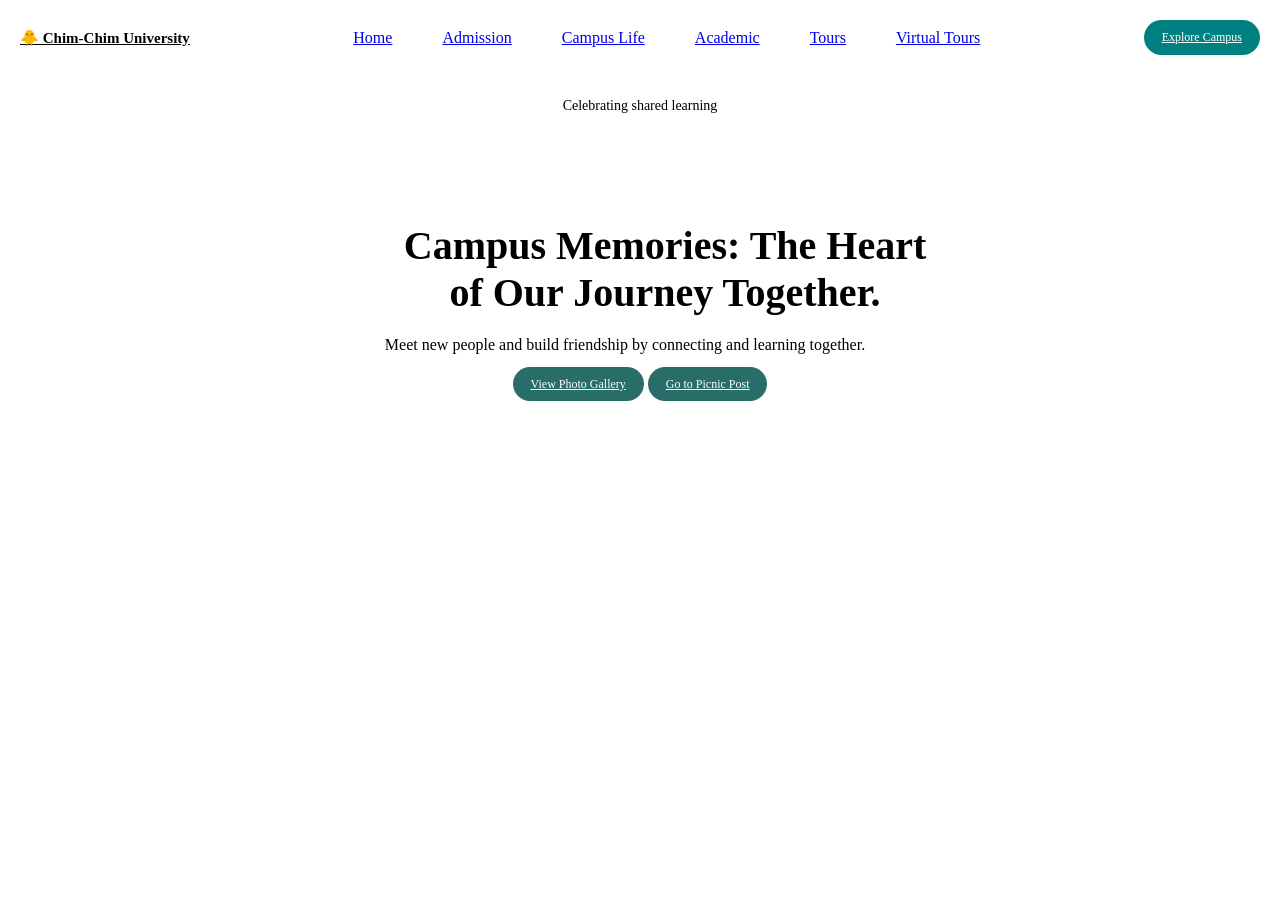
==== index.html @ 8ffe7baa "Add files via upload" ====
<!DOCTYPE html>
<html lang="en">
<head>
    <meta charset="UTF-8">
    <meta name="viewport" content="width=device-width, initial-scale=1.0">
    <title>Campus Memories</title>
    <link rel="stylesheet" href="style.css">
</head>
<body>
    <header class="navbar">
        <a href="index.html" class="logo">🐥 Chim-Chim University</a>
        <nav class="nav">
            <a href="index.html">Home</a>
            <a href="working.html">Admission</a>
            <a href="campus-life.html">Campus Life</a>
            <a href="working.html">Academic</a>
            <a href="working.html">Tours</a>
            <a href="working.html">Virtual Tours</a>
        </nav>
        <a href="campus-life.html" class="nav-button">
        Explore Campus</a>
    </header>

    <main>
        <br>
        <br>
        <br>
        <br>
        <br>
        <p class="tagline">Celebrating shared learning</p>
        <h1 class="heading">Campus Memories: The Heart<br>
        of Our Journey Together.</h1>
        <p class="para">
        Meet new people and build friendship by connecting and learning together.
        </p>

        <a href="campus-life.html" class="btn">View Photo Gallery</a>

        <a href="picnic-post.html" class="btn">Go to Picnic Post</a>
    </main>

</body>
</html>
---- style.css ----
* {
    margin: 0;
    padding: 0;
    box-sizing: border-box;
}


main {
    min-height: 100vh;
    background-image: url("images/campus-background.png");
    background-size: cover;
    background-position: center;
    text-align:center;
}

.navbar {
    display: flex;
    justify-content: space-between;
    align-items: center;
    padding: 20px;
    position: absolute;
    width: 100%;
}

.logo {
    color: black;
    font-size: 15px;
    font-weight: bold;
}

.nav-button {
    background-color: teal;
    color: white;
    padding: 10px 18px;
    border-radius: 25px;
    font-size: 12px;
    text-align: right;
}

.nav {
    display: flex;
    gap: 50px;
    align-items: center;
}

.box{
    margin-top: 2px;
}
.heading{
    padding-top: 100px;
    padding-left: 50px;
    font-size: 40px;
    text-align: center;
}
.para{
    padding-top: 20px;
    padding-right: 30px;
    margin-bottom: 20px;
}
.btn {
   background-color: #286d68;
    color: white;
    padding: 10px 18px;
    border-radius: 25px;
    font-size: 12px;
    text-align: center;
    margin-top:100 ;
}
.tagline{
   display: inline-block;
    background-color: rgba(255, 255, 255, 0.4);
    padding: 8px 15px;
    border-radius: 20px;
    font-size: 14px;
    text-align: center; 
}






.picnic-header {
    background-color: white;
    padding: 20px;
}

.picnic-page {
    background-color: black;
    padding: 20px;
    text-align: center;
}

.picnic-scene {
    position: relative;
    width: 650px;
    margin: 0 auto;
}

.picnic-image {
    width: 100%;
    display: block;
    border-radius: 10px;
}

.picnic-content {
    position: absolute;
    top: 20px;
    left: 15px;
    right: 15px;
    color: black;
    font-size: 20px;
}

.picnic-title {
    color: blue;
    font-size: 60px;
    margin-bottom: 15px;

}

.picnic-description {
    color: rgb(218, 12, 12);
    font-size: 20px;
}


.picnic-list {
    display: inline-block;
    text-align: left;
    line-height: 2;
}
.picnic-date,
.picnic-address {
    color: rgb(226, 38, 57);
    font-size: 20px;
}
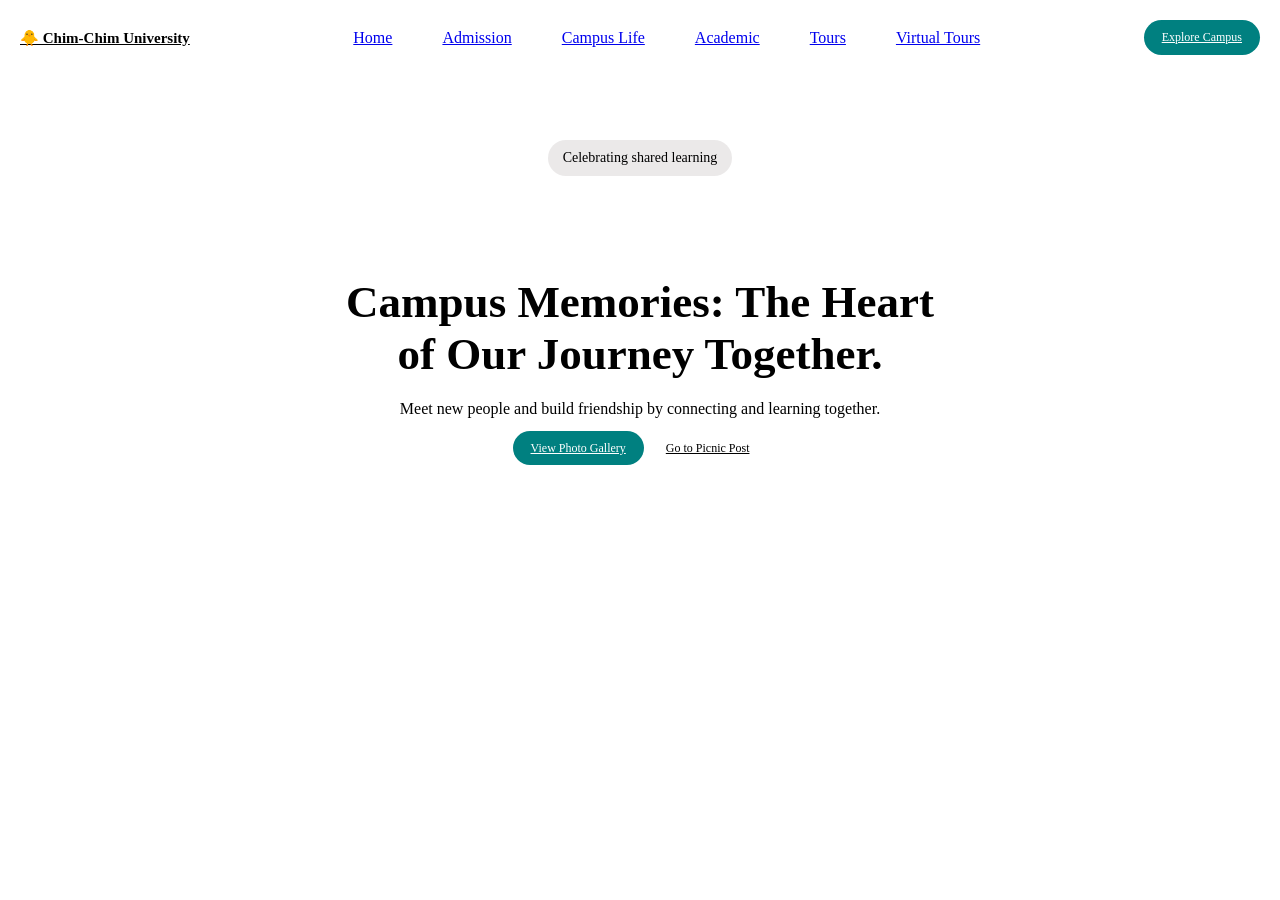
==== commit a9adce4b: "Add files via upload" ====
--- a/index.html
+++ b/index.html
@@ -8,7 +8,7 @@
 </head>
 <body>
     <header class="navbar">
-        <a href="index.html" class="logo">🐥 Chim-Chim University</a>
+        <a href="index.html" class="logo"><b>🐥 Chim-Chim University</b></a>
         <nav class="nav">
             <a href="index.html">Home</a>
             <a href="working.html">Admission</a>
@@ -36,7 +36,7 @@
 
         <a href="campus-life.html" class="btn">View Photo Gallery</a>
 
-        <a href="picnic-post.html" class="btn">Go to Picnic Post</a>
+        <a href="picnic-post.html" class="second-btn">Go to Picnic Post</a>
     </main>
 
 </body>
--- a/style.css
+++ b/style.css
@@ -25,7 +25,6 @@
 .logo {
     color: black;
     font-size: 15px;
-    font-weight: bold;
 }
 
 .nav-button {
@@ -34,7 +33,6 @@
     padding: 10px 18px;
     border-radius: 25px;
     font-size: 12px;
-    text-align: right;
 }
 
 .nav {
@@ -43,50 +41,47 @@
     align-items: center;
 }
 
-.box{
-    margin-top: 2px;
-}
 .heading{
     padding-top: 100px;
-    padding-left: 50px;
-    font-size: 40px;
+    font-size: 45px;
     text-align: center;
 }
 .para{
     padding-top: 20px;
-    padding-right: 30px;
     margin-bottom: 20px;
 }
 .btn {
-   background-color: #286d68;
+   background-color: teal;
     color: white;
     padding: 10px 18px;
     border-radius: 25px;
     font-size: 12px;
     text-align: center;
-    margin-top:100 ;
+}
+.second-btn{
+   background-color: white;
+    color: black;
+    padding: 10px 18px;
+    border-radius: 25px;
+    font-size: 12px;
+    text-align: center;
 }
 .tagline{
    display: inline-block;
-    background-color: rgba(255, 255, 255, 0.4);
-    padding: 8px 15px;
+    background-color: rgb(235, 233, 233);
+    padding: 10px 15px;
     border-radius: 20px;
     font-size: 14px;
     text-align: center; 
+    margin-top: 50px;
 }
 
 
 
 
 
-
-.picnic-header {
+.picnic-page {
     background-color: white;
-    padding: 20px;
-}
-
-.picnic-page {
-    background-color: black;
     padding: 20px;
     text-align: center;
 }
@@ -99,7 +94,6 @@
 
 .picnic-image {
     width: 100%;
-    display: block;
     border-radius: 10px;
 }
 
@@ -108,7 +102,6 @@
     top: 20px;
     left: 15px;
     right: 15px;
-    color: black;
     font-size: 20px;
 }
 
@@ -128,10 +121,15 @@
 .picnic-list {
     display: inline-block;
     text-align: left;
-    line-height: 2;
 }
 .picnic-date,
 .picnic-address {
-    color: rgb(226, 38, 57);
+    color: rgb(17, 17, 17);
     font-size: 20px;
+}
+
+.picnic-date{
+    background-color: red;
+    width: 250px;
+    margin: auto;
 }
